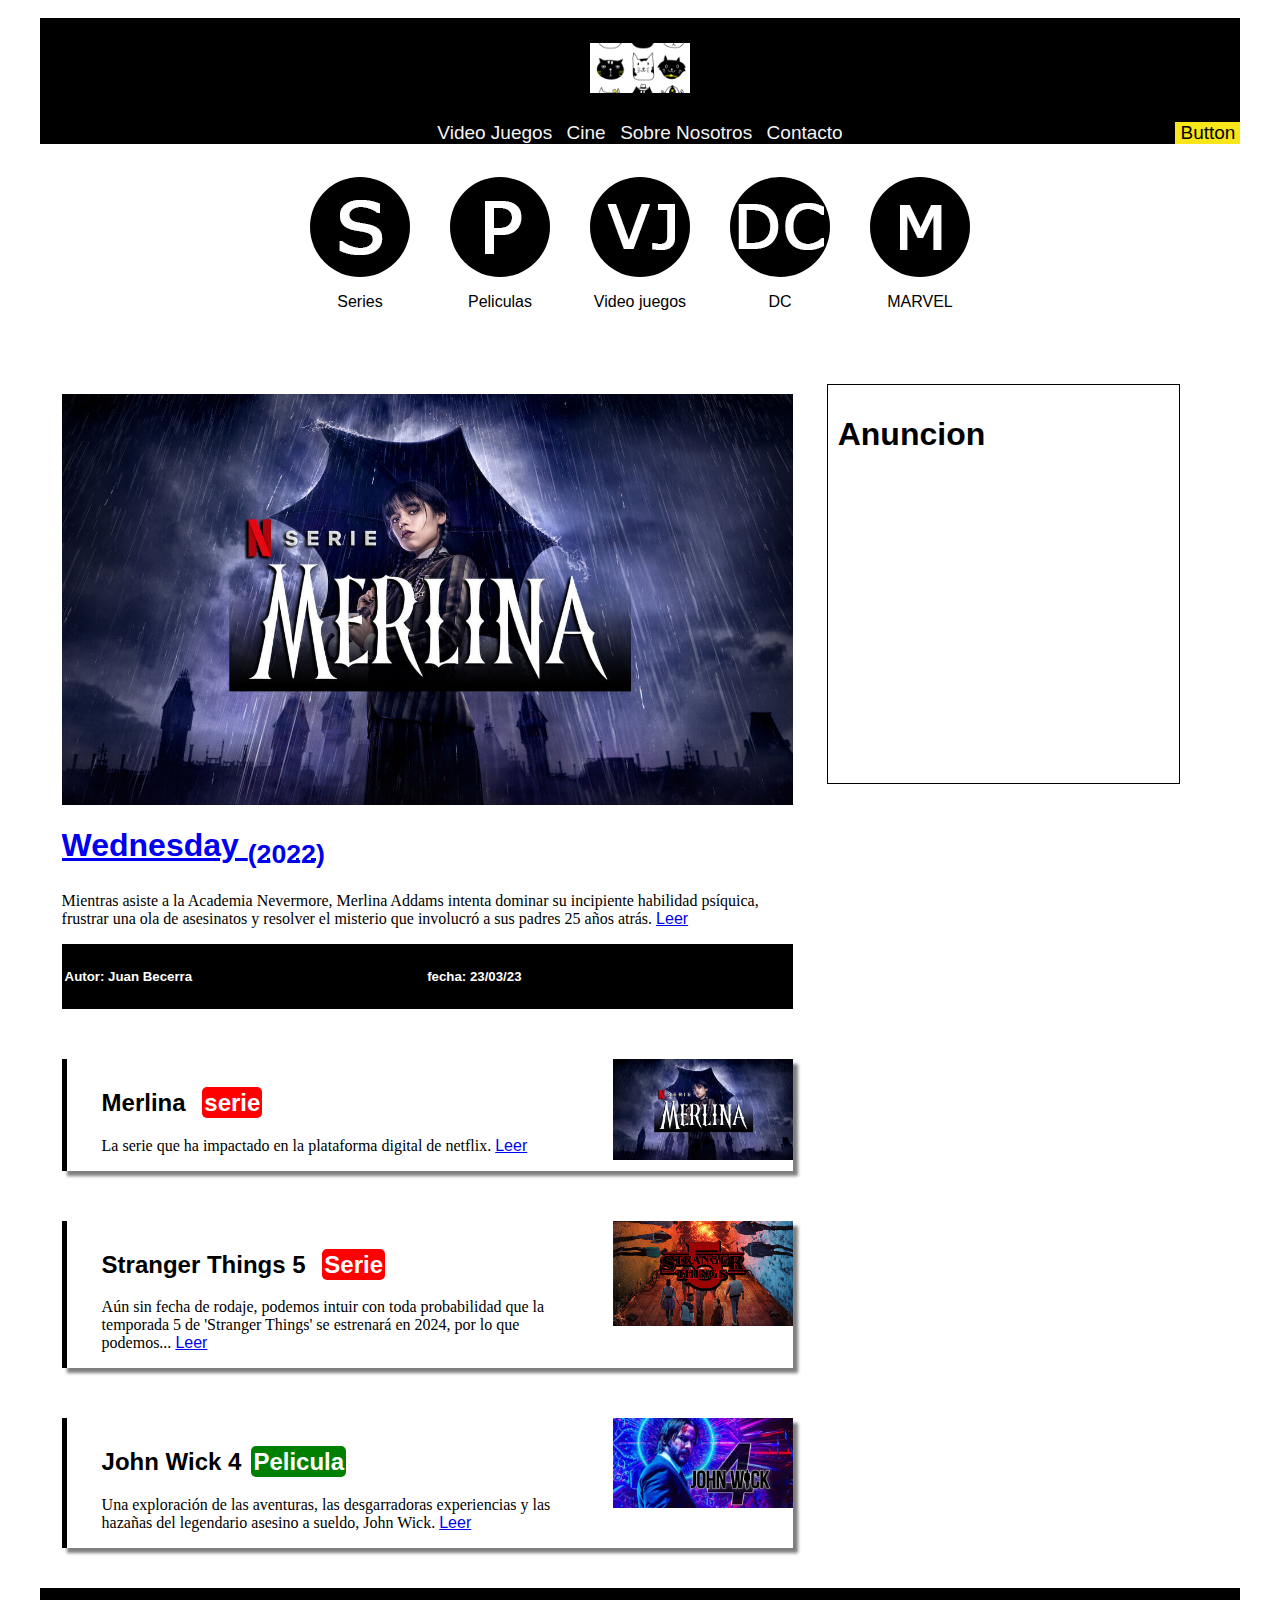
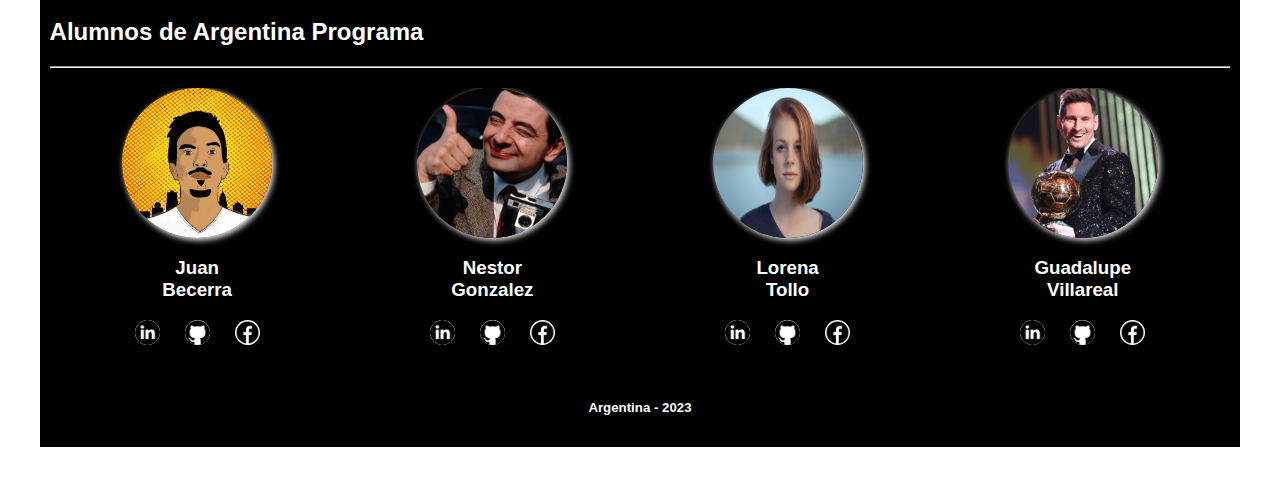
==== index.html @ 724febea "Add files via upload" ====
<!DOCTYPE html>
<html lang="en">
<head>
    <meta charset="UTF-8">
    <meta http-equiv="X-UA-Compatible" content="IE=edge">
    <meta name="viewport" content="width=device-width, initial-scale=1.0">
    <link rel="stylesheet" href="css/Grid.css">
    <link rel="stylesheet" href="css/fotter.css">
    <link rel="stylesheet" href="css/header.css">
    <link rel="stylesheet" href="css/noticias.css">
    <link rel="stylesheet" href="css/responsive.css">
    <title>Grupo H</title>
</head>
<body>
    <div class="contenedor ">
        <!-- AQUI COMIENZA EL ENCABEZADO -->
        <div class="row  " id="encabezadoLore">
            <header >
               <div class="logo">
                    <img class= "imglogo" src="img/OL0FBE0.jpg" alt="imagen de logo de ejemplo">
                </div>
            </header>
            <div class="container-nav">
                <nav>
                    <a href="" class="nav_link">Video Juegos</a>
                    <a href="" class="nav-link">Cine</a>
                    <a href="" class="nav-link">Sobre Nosotros</a>
                    <a href="" class="nav-link">Contacto</a>
                </nav>
                <div class="div-button">
                    <button  type="button" name="myButton">Button</button>
                    </div>
                </div>
                
            <div class="container-nav_opciones">
             
            <div class ="nav-link_imgSerie">
                <img class ="imgserie" src="img/iconSerie.jpg" alt="imagen de una serie de televición">
                <a href="" class="nav-link_opciones">Series</a>
             </div>
                <div class="nav-link_imgSerie">
                    <img class ="imgserie" src="img/iconPelcula.jpg" alt="imagen de una serie de televición">
                    <a href="" class="nav-link_opciones">Peliculas</a>
                </div>
                <div class="nav-link_imgSerie">
                    <img class ="imgserie" src="img/iconVideoJuegos.jpg" alt="imagen de una serie de televición">
                    <a href="" class="nav-link_opciones">Video juegos</a>
                </div>
                <div class="nav-link_imgSerie">
                    <img class ="imgserie" src="img/iconDC.jpg" alt="imagen de una serie de televición">
                    <a href="" class="nav-link_opciones">DC</a>
                </div>
                <div class="nav-link_imgSerie">
                    <img class ="imgserie" src="img/iconMarvel.jpg" alt="imagen de una serie de televición">
                    <a href="" class="nav-link_opciones">MARVEL</a>
                </div>
                
            </div>
        </div>
        <!-- AQUI TERMINA EL ENCABEZADO -->
        <div class="row" id="contenidoNoticias">
           
                <div class="col-8 " id="seccionNoticias">
                    <section>
                        <div class="noticiaDestacada">
                            <img src="img/noticias/merlina.jpg" alt="merlina">
                            <a href="#" id="tituloNDest"><h1>Wednesday <sub>(2022)</sub></h1></a>
                            <p>Mientras asiste a la Academia Nevermore, Merlina Addams intenta dominar su incipiente habilidad psíquica, frustrar una ola de asesinatos y resolver el misterio que involucró a sus padres 25 años atrás. <a href="#">Leer</a></p>
                            <div class="detalles">
                                <h5>Autor: <b>Juan Becerra</b></h5>
                                <h5>fecha: 23/03/23</h5>
                            </div>
                        </div>
                        <div class="noticia cserie">
                            <div class="descNoticia">
                                <h2>Merlina <b class="serie">serie</b></h2>
                                <p>La serie que ha impactado en la plataforma digital de netflix. <a href="#">Leer</a></p>
                            </div>
                            <div class="imgNotica">
                                <img src="img/noticias/merlina.jpg" alt="">
                            </div>
                        </div>
                         <div class="noticia cserie">
                            <div class="descNoticia">
                                <h2>Stranger Things 5 <b class="serie">Serie</b></h2>
                                <p> Aún sin fecha de rodaje, podemos intuir con toda probabilidad que la temporada 5 de 'Stranger Things' se estrenará en 2024, por lo que podemos... <a href="#">Leer</a></p>
                            </div>
                            <div class="imgNotica">
                                <img src="img/noticias/strangerthing5.jpg" alt="">
                            </div>
                        </div>
                        <div class="noticia cpelicula">
                            <div class="descNoticia">
                                <h2>John Wick 4<b class="pelicula">Pelicula</b></h2>
                                <p> Una exploración de las aventuras, las desgarradoras experiencias y las hazañas del legendario asesino a sueldo, John Wick. <a href="#">Leer</a></p>
                            </div>
                            <div class="imgNotica">
                                <img src="img/noticias/johnWick4.jpg" alt="">
                            </div>
                        </div>
                    </section>
                </div>           
            <div class="col-4 bordesOn h400" id="anuncios">
                <h1>Anuncion</h1>
            </div>
        </div>
        <!-- AQUI COMIENZA EL FOOTER -->
        <div class="row">
            <div class="footer">
                <h2>Alumnos de Argentina Programa</h2>
                
                <hr>
                <div class="contentAlum">
                    <div class="itemAlum">
                        <div class="imgIt">
                            <img src="img/juany.jpg" alt="" class="fotoPerfil">
                        </div>
                        <div class="imgIt">
                            <h3 class="textCenter">Juan <br>Becerra</h3>
                        </div>
                        <div class="imgIt">
                            
                                <a href="#"><img src="img/1384014.png" alt="" class="icrs"></a>
                                <a href="#"><img src="img/git.png" alt="" class="icrs"></a>
                                <a href="#"><img src="img/face.png" alt="" class="icrs"></a>
                            
                        </div>
                    </div>
                    <div class="itemAlum">
                        <div class="imgIt">
                            <img src="img/alum2.jpg" alt="" class="fotoPerfil">
                        </div>
                        <div class="imgIt">
                            <h3 class="textCenter">Nestor <br>Gonzalez</h3>
                        </div>
                        <div class="imgIt">
                            
                                <a href="#"><img src="img/1384014.png" alt="" class="icrs"></a>
                                <a href="#"><img src="img/git.png" alt="" class="icrs"></a>
                                <a href="#"><img src="img/face.png" alt="" class="icrs"></a>
                            
                        </div>
                    </div>
                    <div class="itemAlum">
                        <div class="imgIt">
                            <img src="img/alum1.jpg" alt="" class="fotoPerfil">
                        </div>
                        <div class="imgIt">
                            <h3 class="textCenter">Lorena <br> Tollo</h3>
                        </div>
                        <div class="imgIt">
                            
                                <a href="#"><img src="img/1384014.png" alt="" class="icrs"></a>
                                <a href="#"><img src="img/git.png" alt="" class="icrs"></a>
                                <a href="#"><img src="img/face.png" alt="" class="icrs"></a>
                            
                        </div>
                    </div>
                    <div class="itemAlum">
                        <div class="imgIt">
                            <img src="img/alum3.jpg" alt="" class="fotoPerfil">
                        </div>
                        <div class="imgIt">
                            <h3 class="textCenter">Guadalupe Villareal</h3>
                        </div>
                        <div class="imgIt">
                            
                                <a href="#"><img src="img/1384014.png" alt="" class="icrs"></a>
                                <a href="#"><img src="img/git.png" alt="" class="icrs"></a>
                                <a href="#"><img src="img/face.png" alt="" class="icrs"></a>
                            
                        </div>
                    </div>
                    
                    
                    
                </div>
               <div id="pais">
                    <h5 class="textCenter">Argentina - 2023</h5>
               </div>
            </div>
        </div>
        <!--AQUI TERMINA EL FOOTER --> 
    </div>
    <footer>
        
    </footer>
    
</body>
</html>
---- css/Grid.css ----
.contenedor{
	position: relative;
	float: left;
	height: auto;
	width: 95%;
	margin-left: 2.5%;
	margin-bottom: 10px;
	overflow: hidden;

}
.col-1{
	position: relative;
	float: left;
	height: auto;
	width: 4.495%;
	margin-left: 1%;
	margin-right: 1%;
	margin-top:10px;
	padding: 10px;
}
.col-2{
	position: relative;
	float: left;
	height: auto;
	width: 12.80%;

	margin-left: 1%;
	margin-right: 1%;
	margin-top:10px;
	padding: 10px;
}
.col-3{
	position: relative;
	float: left;
	height: auto;
	width: 21.15%;

	margin-left: 1%;
	margin-right: 1%;
	margin-top:10px;
	padding: 10px;
}
.col-4{
	position: relative;
	float: left;
	height: auto;
	width: 29.43%;

	margin-left: 1%;
	margin-right: 1%;
	margin-top:10px;
	padding: 10px;
}
.col-5{
	position: relative;
	float: left;
	height: auto;
	width: 37.75%;

	margin-left: 1%;
	margin-right: 1%;
	margin-top:10px;
	padding: 10px;
}
.col-6{
	position: relative;
	float: left;
	height: auto;
	width: 46%;

	margin-left: 1%;
	margin-right: 1%;
	margin-top:10px;
	padding: 10px;
}

.col-7{
	position: relative;
	float: left;
	height: auto;
	width: 54.3%;

	margin-left: 1%;
	margin-right: 1%;
	margin-top:10px;
	padding: 10px;
}
.col-8{
	position: relative;
	float: left;
	height: auto;
	width: 62.55%;

	margin-left: 1%;
	margin-right: 1%;
	margin-top:10px;
	padding: 10px;
}
.col-9{
	position: relative;
	float: left;
	height: auto;
	width: 70.88%;

	margin-left: 1%;
	margin-right: 1%;
	margin-top:10px;
	padding: 10px;
}
.col-10{
	position: relative;
	float: left;
	height: auto;
	width: 79.2%;

	margin-left: 1%;
	margin-right: 1%;
	margin-top:10px;
	padding: 10px;
}
.col-11{
	position: relative;
	float: left;
	height: auto;
	width: 87.5%;

	margin-left: 1%;
	margin-right: 1%;
	margin-top:10px;
	padding: 10px;
}
.col-12{
	position: relative;
	float: left;
	height: auto;
	width: 95.8%;

	margin-left: 1%;
	margin-right: 1%;
	margin-bottom:10px;
	padding: 10px;
}

.row{
	/*display: flex;
	flex-direction: row;*/
	justify-content: space-around;
	position: relative;
	float: left;
	width: 100%;
	height: auto;
	padding: 10px 0px;
	margin-bottom: 10px;
	margin-top: 0px;
	
	

}


.bordesOn{
	border : solid black 1px;
}

.contentCenter{
	display: flex;
	justify-content: center;

}
.contentToEnd{
	display: flex;
	justify-content: flex-end;
}

h1{
	/*font-family: Rockwell Extra Bold;*/
}
h3,h2,h4,h5,p{
	font-family: MS Sans serif;
}
li a, h3 a {
	text-decoration: none;
	font-family: MS Sans Serif;
}

.white{
	color: white;

}
.black{
	color:black;
}
.red{
	color: red;
}

.textCenter{
	text-align: center;
}
.footer{
	position: fixed;
	bottom: 0px;
	left: 0px;
	width: 100%;
	height: 30px;
	background-color: rgb(73,26,141);
}

.imgContent img {
	position: relative;
	float: left;
	width: 100%;
	height: 100%;
}

/*.header{
	position: fixed;
	float: left;
	width: 100%;
	height: 100px;
	left: 0px;
	top: 0px;
	z-index: 250;
	background-color: rgb(73,26,141);
}*/


.menuFloat{
	display: flex;
	flex-direction: row;
	width: 100%;
	position: relative;
	float: left;
	list-style: none;
	padding: 0;
}
.menuFloat li{
	padding: 10px;
}

.top-1{
	top: 100px;
}
.top-50{
	margin-top: 50px;
}
.backLigthPurpure{
	background-color: rgb(194,150,255);
}
.bgPrimary{
	background-color: rgb(255,255,255);
}
.bgSecond{
	background-color: rgb(159,82,160);
}
.bg-black{
	background-color: black;
}

.leftColMargen{
	border-left: solid rgb(141,61,254) 5px;
}

.btn-bg-main{
	width: 98%;
	height: 60px;
	background-color: rgb(245,94,94);
	font-family: MS Sans Serif;
	color: white;
	font-size: 24px;
	border: none;
	border-radius: 5px;
	margin-top: 10px;
}

.ts-1{
	font-size: 14px;

}
.ts-2{
	font-size: 18px;
		
}
.ts-3{
	font-size: 20px;
		
}
.ts-4{
	font-size: 24px;
		
}
.ts-5{
	font-size: 30px;
		
}
input{
	position: relative;
	float: left;
	height: 30px;
	width: 100%;
	border-radius: 5px;
	border: solid gray 1px;
	font-family: MS Sans Serif;

}
textarea{
	position: relative;
	float: left;
	width: 98%;
	min-height: 100px;
	font-family: MS Sans Serif;
}


/*ESTILOS PARA FORMATOS DE FORMULARIOS*/

.frm{

	position: relative;
	float: left;
	height: auto;
	width: 100%;
	padding-bottom: 50px;
	
}
.frm .s1{
	
	position: relative;
	float: left;
	width: 96.5%;
	height: 30px;
	margin-left: 1%;
	margin-right: 1%;

	
	
}
.frm .s2{
	
	position: relative;
	float: left;
	width: 47.1%;
	height: 30px;
	margin-left: 1%;
	margin-right: 1%;
	
	
}
.frm .f{
	display: flex;
	justify-content: center;
	width: 100%;
	position: relative;
	float: left;
	margin-bottom: 10px;
}
.encabezado{
	display:  block;
	position: relative;
	float: left;
	background-color: rgb(57,18,112);
	border-radius: 5px 5px 0px 0px;
	height: auto;
	width: 100%;
	
}
.itemClase,.itemTarea{
	display: flex;
	justify-content: center;
	position: relative;
	float: left;
	margin-top: 10px;
	background-color: rgb(194,150,255);
	width: 100%;
	


}


.select{
	
	background-color: rgb(141,61,255);
	
}
.iconSm{
	position: relative;
	float: left;
	width: 40px;
	height: 40px;
}

.titulo{
	display: block;
	background-color: rgb(57,18,112);
	width: 100%;
	padding-left: 10px;
	padding-top: 2px;
	padding-bottom: 2px;

}
.bordesR15{
	border-radius: 15px;
}

/*Estas clases son para li de las listas para que tengan formato de botones*/
.btnMenu{
	display: flex;
	justify-content: center;
	
	border-radius: 10px;
	background-color: rgb(57,18,112);
	min-width: 150px;
	width: auto;
	height: 30px;	
	border: none;
	color: white;
	font-family: MS Sans Serif;
	align-content: center;
	font-size: 18px; 
	padding: 1px 10px 1px 10px;
}
.btnMenu:hover{
	background-color: rgb(45,18,90);
}
/*----------------------------------------------------------------------------*/
.verticalCenter{
	display: flex;
	align-items: center;
}
.h70{
	height: 70px;
}
.h100{
	height: 100px;
}
.h200{
	height: 200px;
}
.h300{
	height: 300px;
}
.h400{
	height: 400px;
}
.h350{
	height: 500px;
}
.h600{
	height: 700px;
}
.h700{
	height: 700px;
}


.centrarTodo{
	display: flex;
	flex-direction: row;
	justify-content: space-around;
}
---- css/fotter.css ----
.footer h1,h2,h3,h4,h5{
    
    position: relative;
    font-family: sans-serif;
    justify-content: center;

    width: 100%;
    color: white
}
.footer{
    position: relative;

    float: left;
    width: 100%;
    height: auto;
    background-color: black;
    padding: 10px;
    margin-left: auto;
    margin-right: auto;
    /*border: 2px solid pink;*/
    left: 0px;
    bottom: 0px;

}
.contentAlum {
    display: flex;
    position: relative;
    width: 100%;
    height: 270px;
    justify-content: space-around;
    margin-top: 20px;
    margin-bottom: 20px;
     /*border: 3px solid white;*/
     overflow: hidden;
}
.itemAlum{
    position: relative;
    float: left;
   
    width: 150px;
    height: 200px;
}
.itemAlum .fotoPerfil{
    position: relative;
    float: left;
    width: 150px;
    height: 150px;
    border-radius: 50%;
    box-shadow: 2px 2px 6px white;
}


.icrs{
    position: relative;
    float: left;
    width: 25px;
    height: 25px;
    background-color: white;
    border-radius: 50%;
    
}
.imgIt{
    position: relative;
    display: flex;
    
    list-style: none;
    
    justify-content: space-around;
    
    width: 100%;
  
}
#pais{
    position: relative;
    float: left;
    width: 100%;
    background-color: black;
    /*border: 3px solid white;*/
}
---- css/header.css ----
*{
    /*margin: 0;*/
    padding: 0;
    box-sizing: border-box;
    font-family: 'Oswald', sans-serif;;
}

header{
    display: flex;
    background-color: #000000;
    height: 100%;
    justify-content: center;
    align-items: center;
     
}



.logo{
    margin: 0;
    width: 100px; 
}
    

.imglogo{
   width: 100%;
    clip-path: polygon(0 25%, 100% 25%, 100% 75%, 0 75%);
    /* sacado de https://bennettfeely.com/clippy/ hace que la imagen tenga una forma rectangular */
}

 
.container-nav{
    display: flex;
    width: 100%;
    background-color: #000000;
    position: sticky;
    top: 0;
   
    justify-content: center;
    align-items: center;
   
   
}

nav{
    margin-left: auto;
    
   
}

nav a{
  
   padding: 0 5px 0 5px;
   font-size: 19px;
    text-decoration: none;
    color: #f5f5f5;
    background-color: #000000;
    transition: background-color 0.5s linear 0s;
    /*sacado de https://webcode.tools/es/generadores/css hace una transicion de color cuando pasa el mouse sobre el */
  
}

.nav-link:hover{
    background-color: #262671;
    /* cambia de color a azul */
}


.div-button{
  display: flex;
  margin-left: auto; 
 
 
}

button {
    position: absolute;
    top: 0;
    right: 0;
    background-color: #f8e61b;
    font-size: 19px;
    border-radius: 0px;
    border: solid #000000 0px;
    transition: background-color 0.5s linear 0s;
    /*sacado de https://webcode.tools/es/generadores/css esta linea de codigo es para hace una transicion de color cuando pasas el cursor sobre lo que quieras (en este caso el boton) */
    padding: 0px 5px;
    cursor:pointer;
   
}
button:hover {
    color: #2d63c8;
    background-color: #ffffff;
    /* cambia el fondo de color a blanco */
    padding: 0px 6px;
   
}


.container-nav_opciones{
    width: 100%;
    height: 200px;
    display: flex;
    justify-content: center;
    align-items: center;
   
}

.nav-link_imgSerie{
margin: 0;
width: 100px;
border-radius: 100%;
flex-direction: column;
display: flex;
flex-direction: column;
gap: 16px;
margin: 20px;
justify-content: center;
align-items: center;

}

.imgserie{
    width: 100px;
    height: 100px;
    border-radius: 100%;
    background-repeat: no-repeat;
    
}

.nav-link_opciones{
    text-decoration: none;
    color: #000000;
}
#encabezadoLore{
    width: 100%;

}
---- css/noticias.css ----
.noticiaDestacada{
	width: 100%;
	height: 100%;
	/*border: 2px solid red;*/
	overflow:hidden;

}
.noticiaDestacada img{
	display: block;
	width: 100%;
}
.detalles{
	display: flex;
	flex-direction: row;
	justify-content: space-around;
	background-color: black;
	color: white;
	width: 100%;
	height: auto;
	padding: 3px;
}

.noticiasDestacadas #tituloNDest{
	text-decoration: none;
	color: black;
	margin-top: 10px;

}

/*ESTILOS PARA LAS NOTICIAS COMUNES*/
.noticia{
	display: flex;
	width: 100%;
	/*border: 2px solid red;*/
	border-left: 5px solid black;
	padding-left: 35px;
	margin-top: 50px;
	box-shadow: 5px 5px 3px rgba(0,0,0,0.5);
}
.noticia .imgNoticia{
	width: 20%;
	margin-left: 50px;
	/*border: 1px solid red;*/
}
.noticia .imgNotica img{
	width: 180px;
	height: auto;
	margin-top: auto;
	margin-bottom: auto;
	
}
.noticia .descNoticia{
	width: 80%;
	/*border: 1px solid red;*/
	justify-content: flex-start;
	padding-top: 10px;
	padding-right: 50px; 

}
.noticia .descNoticia h2{
	color: black;
}
h2 .serie{
	background-color: red;
	color: white;
	padding: 2px;
	border-radius: 5px;
	margin-left: 10px;

}
h2 .pelicula{
	background-color: green;
	color: white;
	padding: 2px;
	border-radius: 5px;
	margin-left: 10px;

}
---- css/responsive.css ----
@media (max-width: 480px){
	#anuncios{
		display: block;
		background-color: red;
		width: 100%;
	}
	#seccionNoticias{
		display: block;
		min-width: 100%;
	}
	.noticia{
		display: block;
	}
	p{
		width: 100%;
	}
	.container-nav_opciones{
		overflow-x: scroll;
		justify-content: flex-start;

	}
	.contentAlum{
		overflow-x: scroll;
		justify-content: flex-start;
		margin-left: 80px;
		padding-right: 50px;
	}
	.itemAlum{
		margin-right:100px;
	}
}
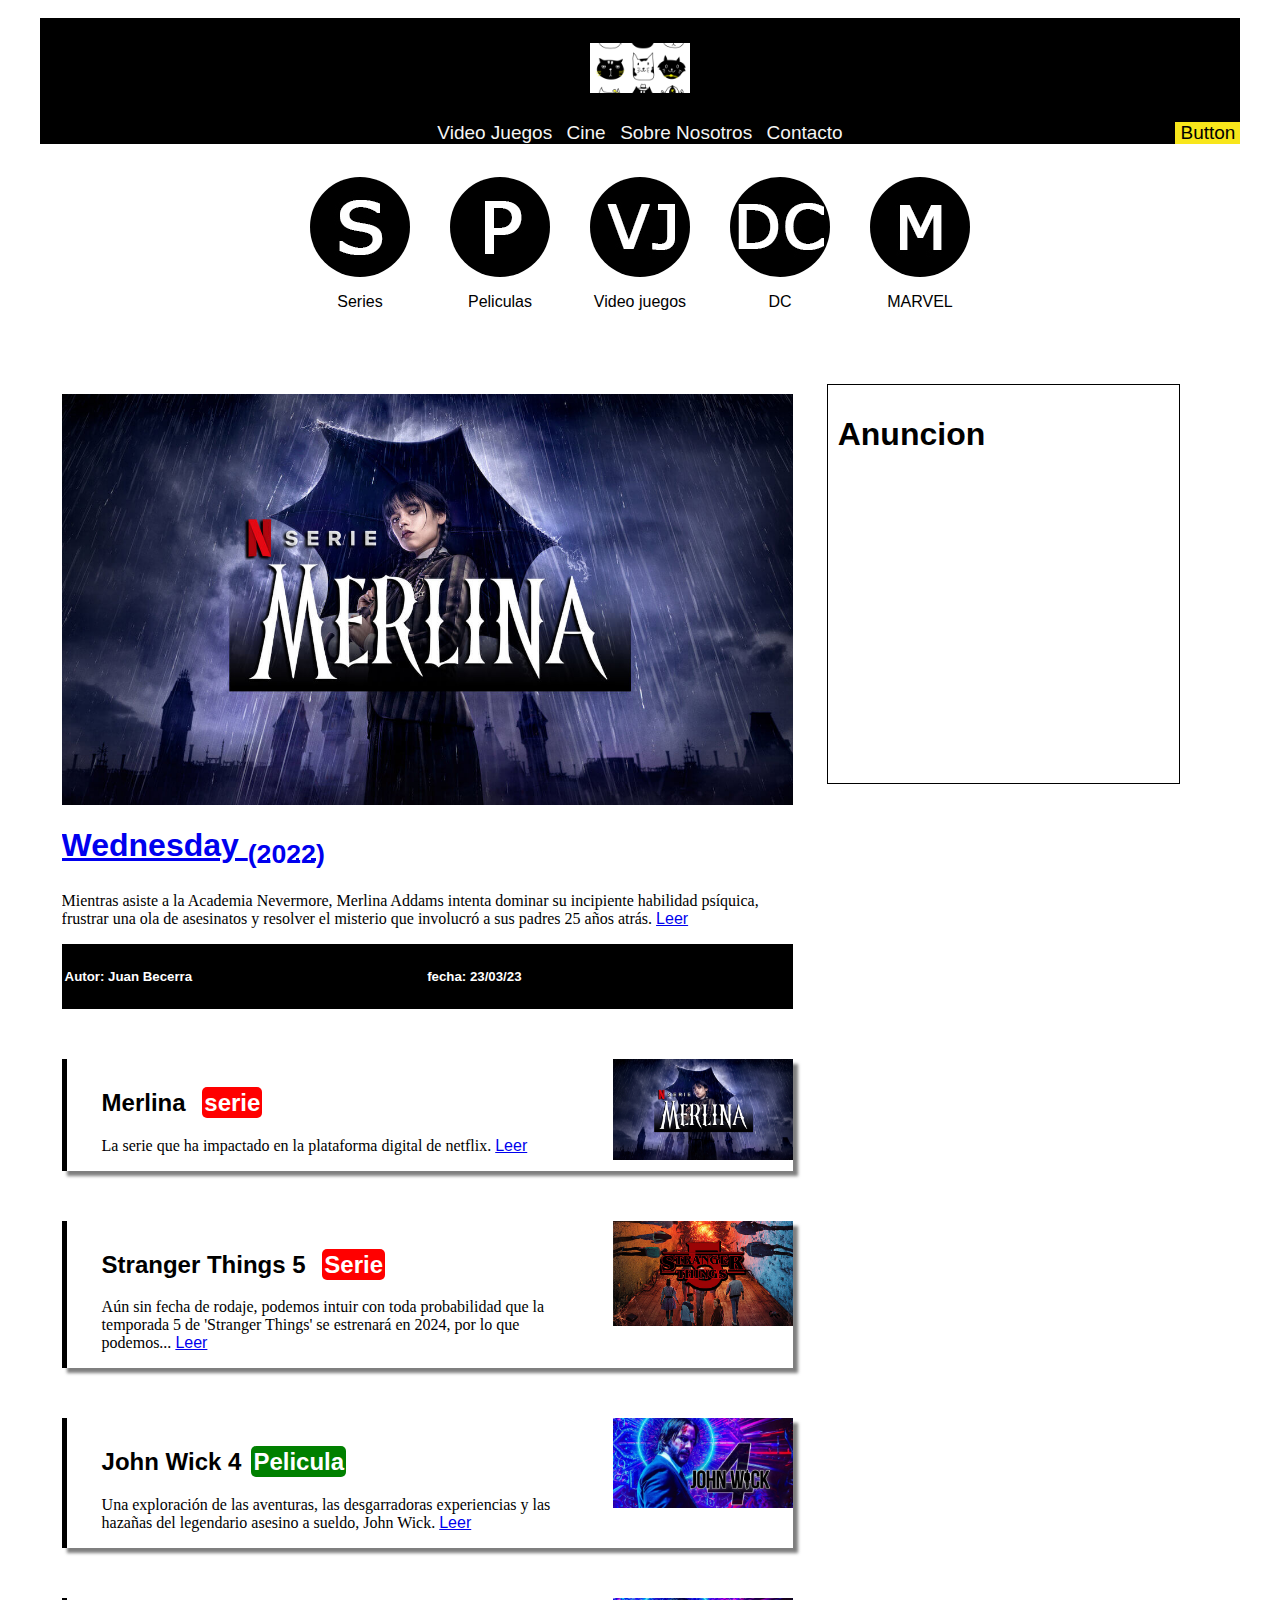
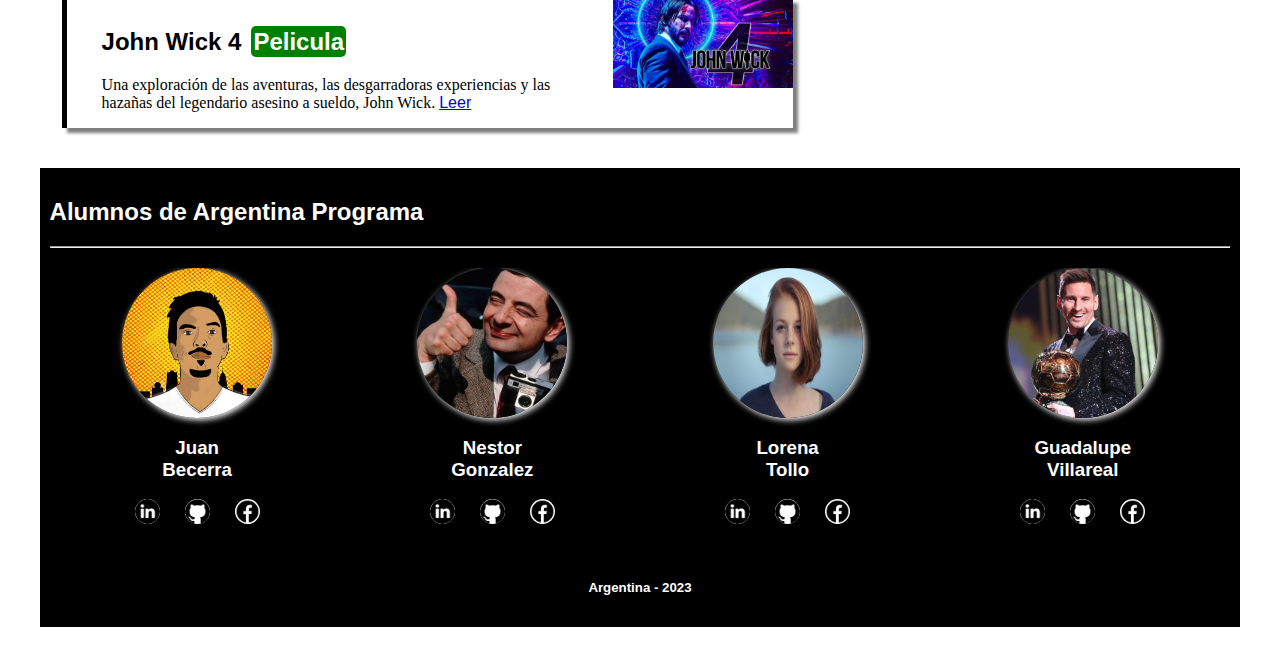
==== commit 167c8be5: "Se agrego un elemento mas de noticia" ====
--- a/index.html
+++ b/index.html
@@ -87,6 +87,15 @@
                             </div>
                             <div class="imgNotica">
                                 <img src="img/noticias/strangerthing5.jpg" alt="">
+                            </div>
+                        </div>
+                        <div class="noticia cpelicula">
+                            <div class="descNoticia">
+                                <h2>John Wick 4<b class="pelicula">Pelicula</b></h2>
+                                <p> Una exploración de las aventuras, las desgarradoras experiencias y las hazañas del legendario asesino a sueldo, John Wick. <a href="#">Leer</a></p>
+                            </div>
+                            <div class="imgNotica">
+                                <img src="img/noticias/johnWick4.jpg" alt="">
                             </div>
                         </div>
                         <div class="noticia cpelicula">
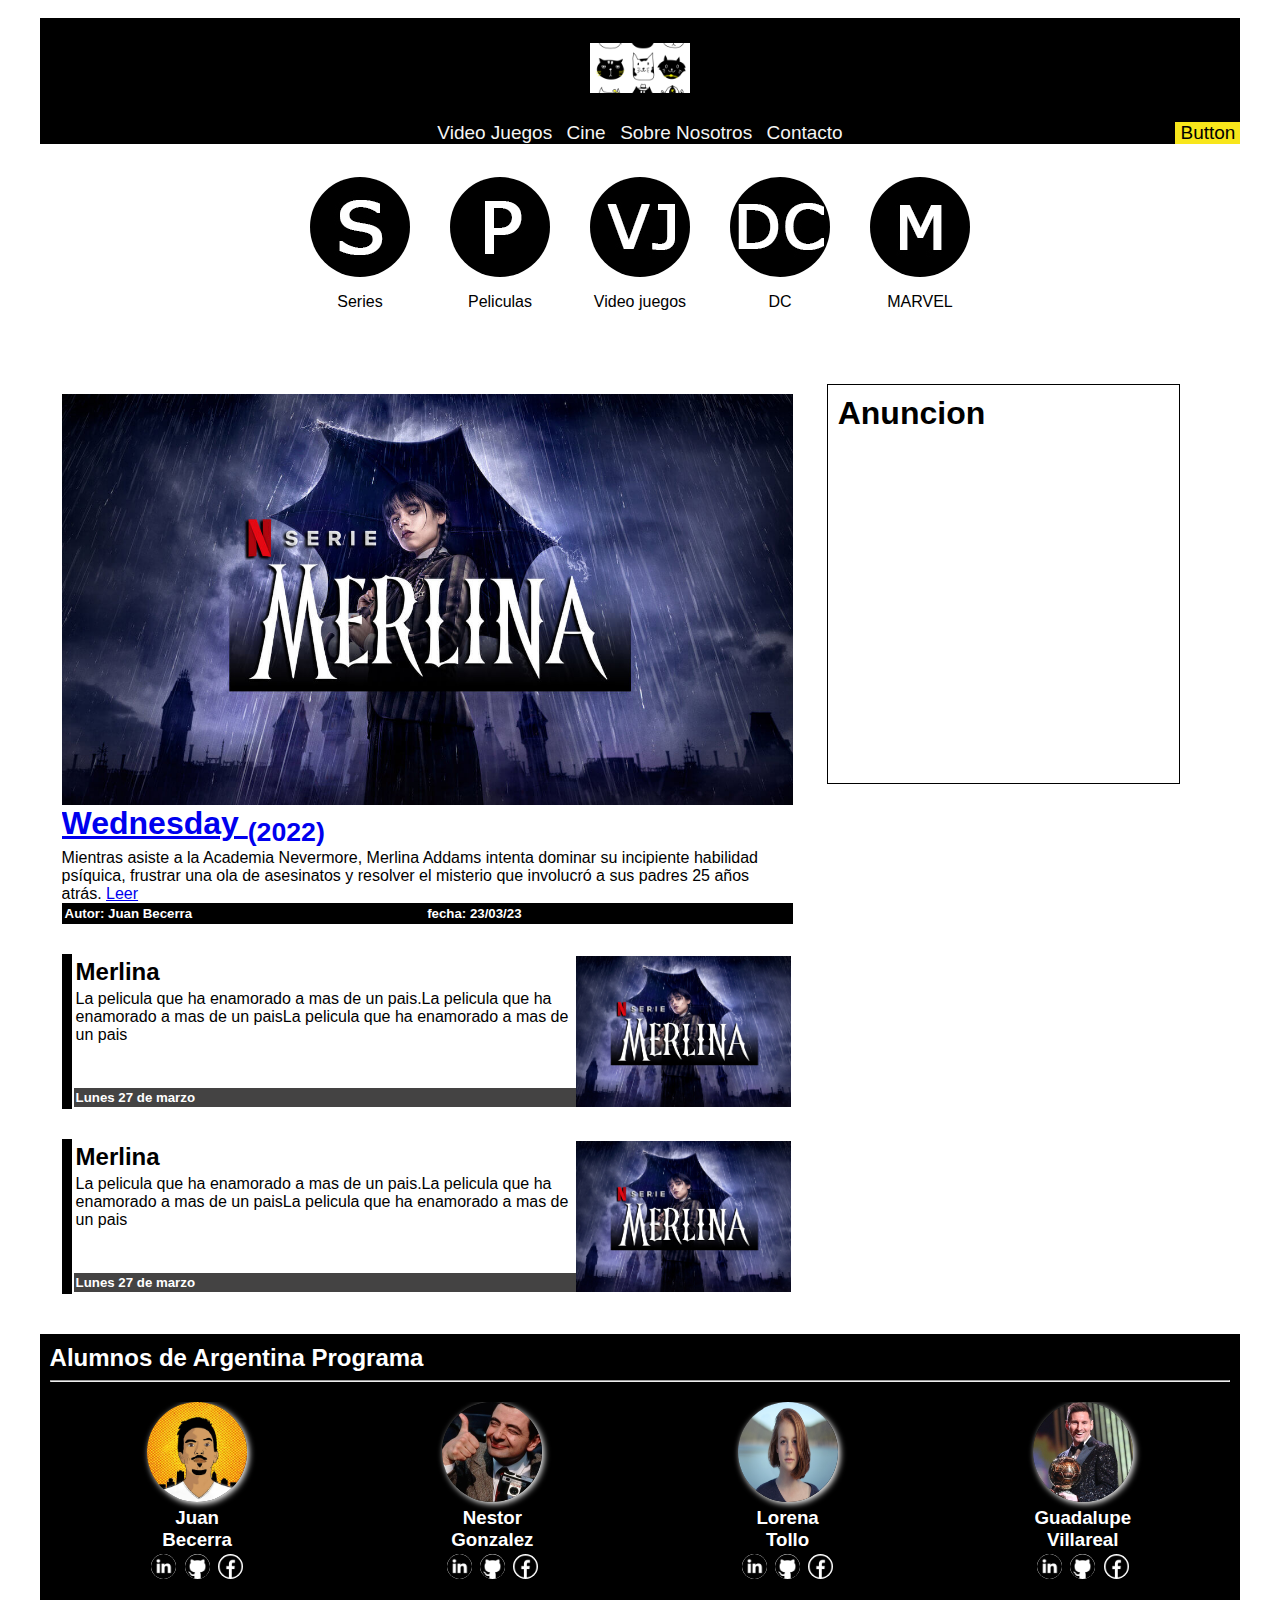
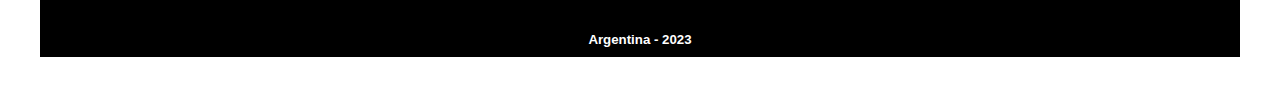
==== commit 08685551: "Cambios en los estilos de las noticias" ====
--- a/index.html
+++ b/index.html
@@ -9,6 +9,8 @@
     <link rel="stylesheet" href="css/header.css">
     <link rel="stylesheet" href="css/noticias.css">
     <link rel="stylesheet" href="css/responsive.css">
+    <link rel="stylesheet" href="css/estiloNoticia.css">
+    <link rel="stylesheet" href="css/snoticia.css">
     <title>Grupo H</title>
 </head>
 <body>
@@ -71,42 +73,31 @@
                                 <h5>fecha: 23/03/23</h5>
                             </div>
                         </div>
-                        <div class="noticia cserie">
-                            <div class="descNoticia">
-                                <h2>Merlina <b class="serie">serie</b></h2>
-                                <p>La serie que ha impactado en la plataforma digital de netflix. <a href="#">Leer</a></p>
+                        
+                        <article>
+                            <div class="r">
+                                <div class="c2">
+                                    <div class="r"><h1>Merlina</h1></div>
+                                    <div class="r" id="textoNoticia"><p>La pelicula que ha enamorado a mas de un pais.La pelicula que ha enamorado a mas de un paisLa pelicula que ha enamorado a mas de un pais</p></div>
+                                    <div class="r" id="fechaNoticia"><h5>Lunes 27 de marzo</h5></div>
+                                </div>
+                                <div class="c1" id="imgSnoticia">
+                                    
+                                </div>
                             </div>
-                            <div class="imgNotica">
-                                <img src="img/noticias/merlina.jpg" alt="">
+                        </article>
+                        <article>
+                            <div class="r">
+                                <div class="c2">
+                                    <div class="r"><h1>Merlina</h1></div>
+                                    <div class="r" id="textoNoticia"><p>La pelicula que ha enamorado a mas de un pais.La pelicula que ha enamorado a mas de un paisLa pelicula que ha enamorado a mas de un pais</p></div>
+                                    <div class="r" id="fechaNoticia"><h5>Lunes 27 de marzo</h5></div>
+                                </div>
+                                <div class="c1" id="imgSnoticia">
+                                    
+                                </div>
                             </div>
-                        </div>
-                         <div class="noticia cserie">
-                            <div class="descNoticia">
-                                <h2>Stranger Things 5 <b class="serie">Serie</b></h2>
-                                <p> Aún sin fecha de rodaje, podemos intuir con toda probabilidad que la temporada 5 de 'Stranger Things' se estrenará en 2024, por lo que podemos... <a href="#">Leer</a></p>
-                            </div>
-                            <div class="imgNotica">
-                                <img src="img/noticias/strangerthing5.jpg" alt="">
-                            </div>
-                        </div>
-                        <div class="noticia cpelicula">
-                            <div class="descNoticia">
-                                <h2>John Wick 4<b class="pelicula">Pelicula</b></h2>
-                                <p> Una exploración de las aventuras, las desgarradoras experiencias y las hazañas del legendario asesino a sueldo, John Wick. <a href="#">Leer</a></p>
-                            </div>
-                            <div class="imgNotica">
-                                <img src="img/noticias/johnWick4.jpg" alt="">
-                            </div>
-                        </div>
-                        <div class="noticia cpelicula">
-                            <div class="descNoticia">
-                                <h2>John Wick 4<b class="pelicula">Pelicula</b></h2>
-                                <p> Una exploración de las aventuras, las desgarradoras experiencias y las hazañas del legendario asesino a sueldo, John Wick. <a href="#">Leer</a></p>
-                            </div>
-                            <div class="imgNotica">
-                                <img src="img/noticias/johnWick4.jpg" alt="">
-                            </div>
-                        </div>
+                        </article>
                     </section>
                 </div>           
             <div class="col-4 bordesOn h400" id="anuncios">
--- a/css/fotter.css
+++ b/css/fotter.css
@@ -1,3 +1,5 @@
+
+
 .footer h1,h2,h3,h4,h5{
     
     position: relative;
@@ -26,10 +28,10 @@
     display: flex;
     position: relative;
     width: 100%;
-    height: 270px;
+    height: 230px;
     justify-content: space-around;
     margin-top: 20px;
-    margin-bottom: 20px;
+    
      /*border: 3px solid white;*/
      overflow: hidden;
 }
@@ -37,16 +39,17 @@
     position: relative;
     float: left;
    
-    width: 150px;
-    height: 200px;
+    width: 100px;
+    height: 133px;
 }
 .itemAlum .fotoPerfil{
     position: relative;
     float: left;
-    width: 150px;
-    height: 150px;
+    width: 100px;
+    height: 100px;
     border-radius: 50%;
     box-shadow: 2px 2px 6px white;
+    margin-bottom: 5px;
 }
 
 
@@ -57,6 +60,7 @@
     height: 25px;
     background-color: white;
     border-radius: 50%;
+    margin-top: 3px;
     
 }
 .imgIt{
--- a/css/estiloNoticia.css
+++ b/css/estiloNoticia.css
@@ -0,0 +1,22 @@
+#imgSnoticia{
+	background-image: url(../img/noticias/merlina.jpg);
+	background-size: cover;
+	height: inherit;
+	background-repeat: no-repeat;
+	background-position: center;
+
+}
+#textoNoticia{
+	min-height: 100px;
+}
+article{
+	margin-top: 30px;
+	border-left: 10px solid black;
+}
+#fechaNoticia{
+	background-color: var(--fondoNegro);
+	color: white;
+}
+.r h1{
+	font-size: 24px;
+}--- a/css/snoticia.css
+++ b/css/snoticia.css
@@ -0,0 +1,43 @@
+:root{
+	--fondoNegro : rgb(68,67,67) ;
+}
+
+.r{
+	display: flex;
+	flex-direction: row;
+	justify-content: space-between;
+	position: relative;
+	width: inherit;
+	height: all;
+	padding: 2px;
+}
+.c1{
+	position: relative;
+	float: left;
+	min-width: 30%
+
+
+}
+.c2{
+
+	position: relative;
+	float: left;
+	min-width: 64.88%
+}
+.c3{
+	position: relative;
+	float: left;
+	min-width: 99.7%
+}
+h1,h2,h3,h4,h5,p{
+	margin:0px;
+	font-family: sans-serif;
+}
+
+.r,.c1,.c2,.c3{
+	/*border: 1px solid rgba(50,0,0,0.5);*/
+	
+}
+article{
+	display: block;
+}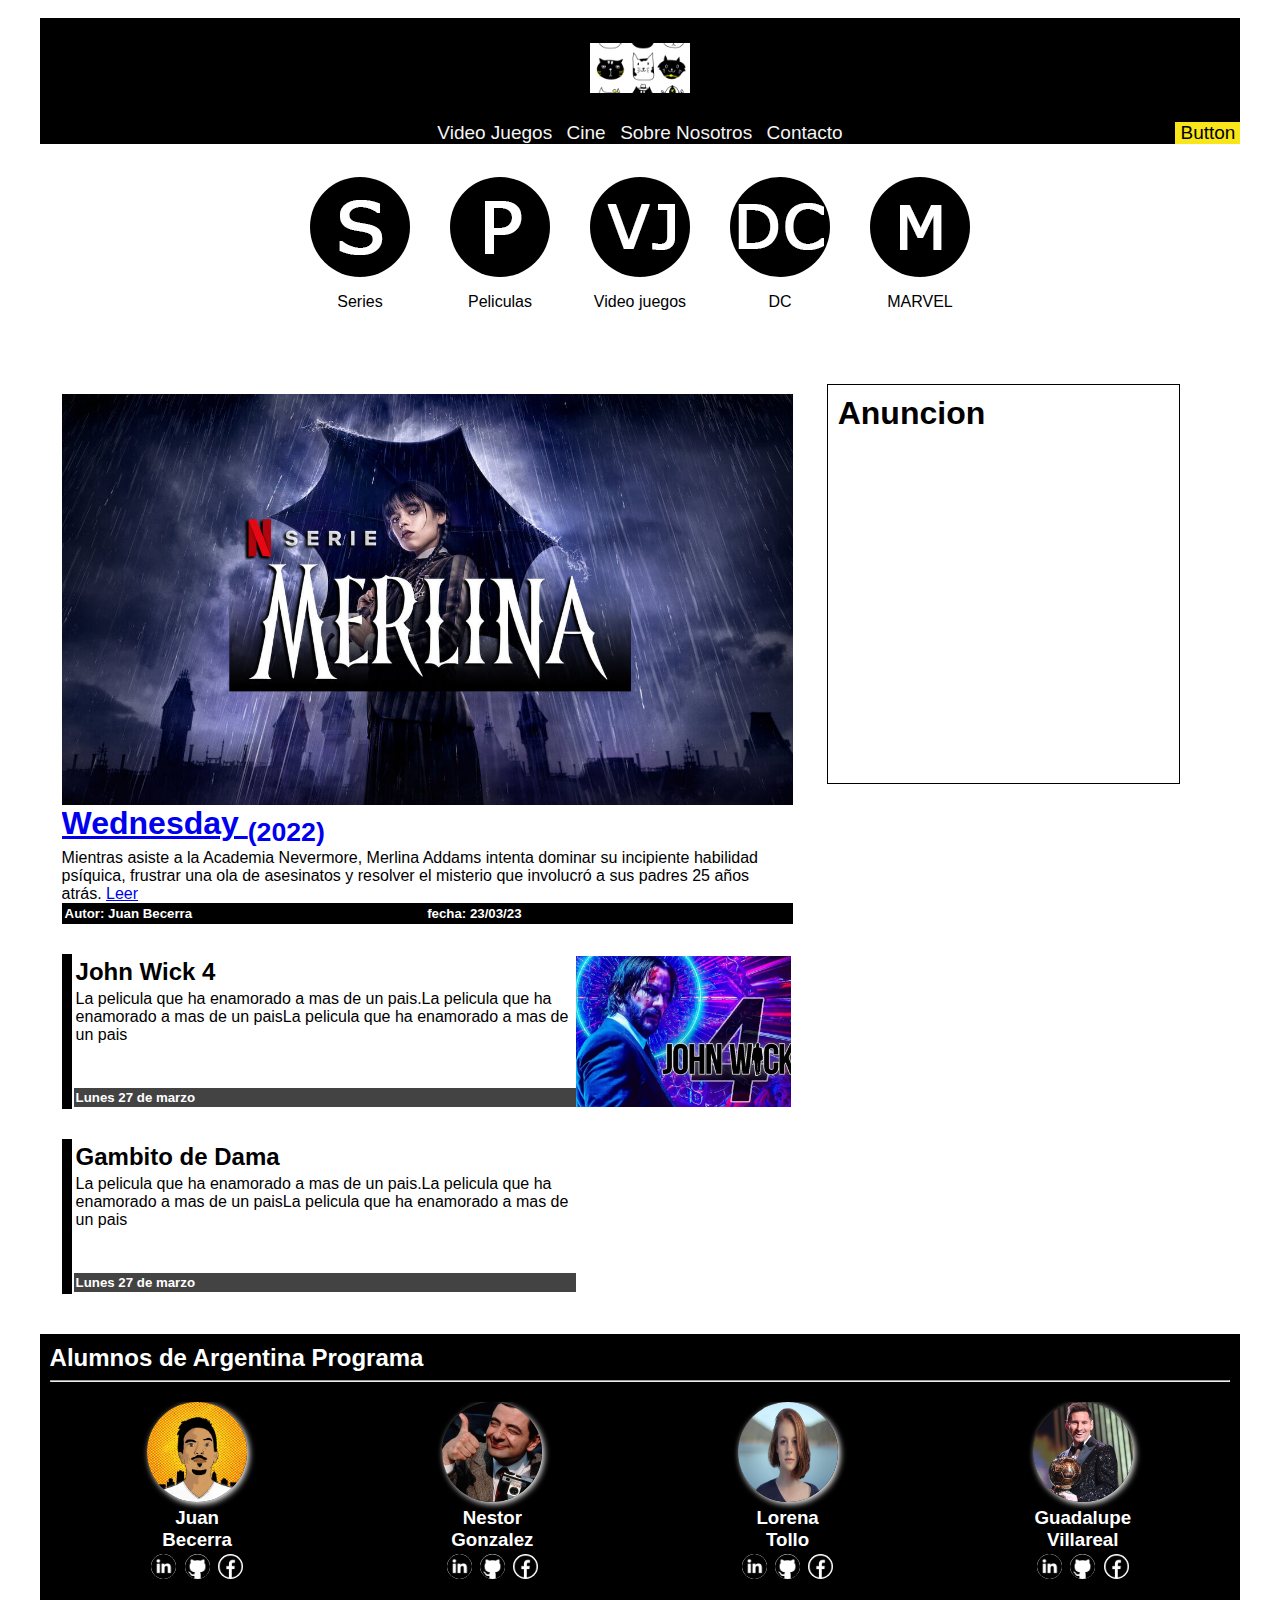
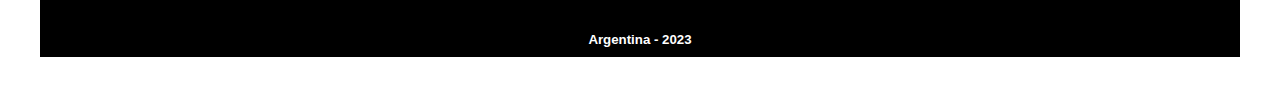
==== commit 93618ccd: "Agrego imagen de gambito de dama" ====
--- a/index.html
+++ b/index.html
@@ -77,11 +77,11 @@
                         <article>
                             <div class="r">
                                 <div class="c2">
-                                    <div class="r"><h1>Merlina</h1></div>
+                                    <div class="r"><h1>John Wick 4</h1></div>
                                     <div class="r" id="textoNoticia"><p>La pelicula que ha enamorado a mas de un pais.La pelicula que ha enamorado a mas de un paisLa pelicula que ha enamorado a mas de un pais</p></div>
                                     <div class="r" id="fechaNoticia"><h5>Lunes 27 de marzo</h5></div>
                                 </div>
-                                <div class="c1" id="imgSnoticia">
+                                <div class="c1" id="imgSnoticia" style="background-image: url(img/noticias/johnWick4.jpg);">
                                     
                                 </div>
                             </div>
@@ -89,11 +89,11 @@
                         <article>
                             <div class="r">
                                 <div class="c2">
-                                    <div class="r"><h1>Merlina</h1></div>
+                                    <div class="r"><h1>Gambito de Dama</h1></div>
                                     <div class="r" id="textoNoticia"><p>La pelicula que ha enamorado a mas de un pais.La pelicula que ha enamorado a mas de un paisLa pelicula que ha enamorado a mas de un pais</p></div>
                                     <div class="r" id="fechaNoticia"><h5>Lunes 27 de marzo</h5></div>
                                 </div>
-                                <div class="c1" id="imgSnoticia">
+                                <div class="c1" id="imgSnoticia" style="background-image: url(img/noticias/gambito de dama.jpg)">
                                     
                                 </div>
                             </div>
--- a/css/estiloNoticia.css
+++ b/css/estiloNoticia.css
@@ -1,5 +1,5 @@
 #imgSnoticia{
-	background-image: url(../img/noticias/merlina.jpg);
+	
 	background-size: cover;
 	height: inherit;
 	background-repeat: no-repeat;
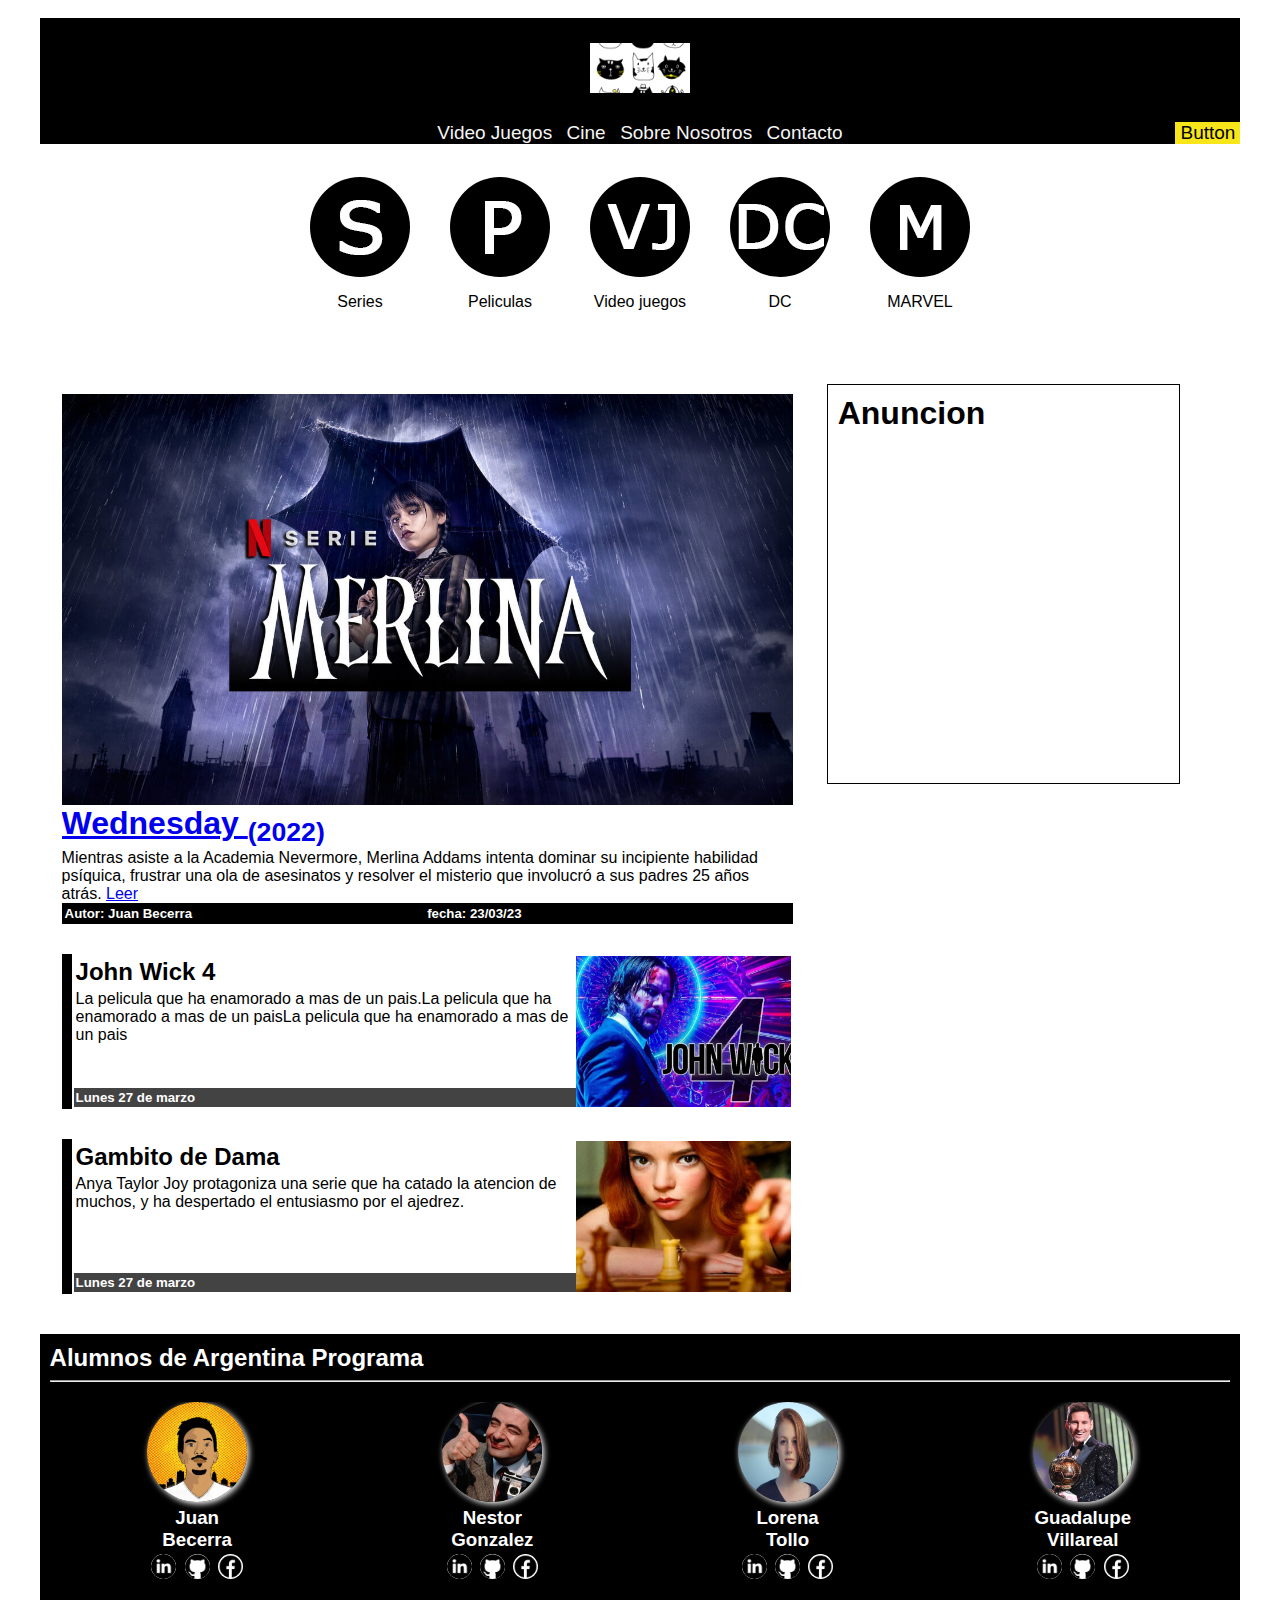
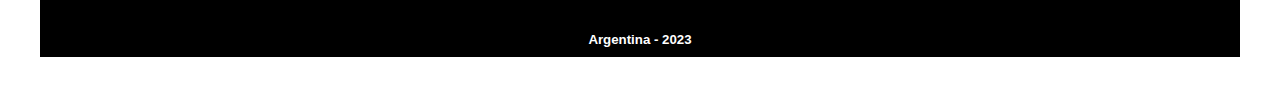
==== commit 1ea3d0be: "modificaciones menores" ====
--- a/index.html
+++ b/index.html
@@ -90,10 +90,10 @@
                             <div class="r">
                                 <div class="c2">
                                     <div class="r"><h1>Gambito de Dama</h1></div>
-                                    <div class="r" id="textoNoticia"><p>La pelicula que ha enamorado a mas de un pais.La pelicula que ha enamorado a mas de un paisLa pelicula que ha enamorado a mas de un pais</p></div>
+                                    <div class="r" id="textoNoticia"><p>Anya Taylor Joy protagoniza una serie que ha catado la atencion de muchos, y ha despertado el entusiasmo por el ajedrez.</p></div>
                                     <div class="r" id="fechaNoticia"><h5>Lunes 27 de marzo</h5></div>
                                 </div>
-                                <div class="c1" id="imgSnoticia" style="background-image: url(img/noticias/gambito de dama.jpg)">
+                                <div class="c1" id="imgSnoticia" style="background-image: url(img/noticias/gambito-de-dama.jpg)">
                                     
                                 </div>
                             </div>
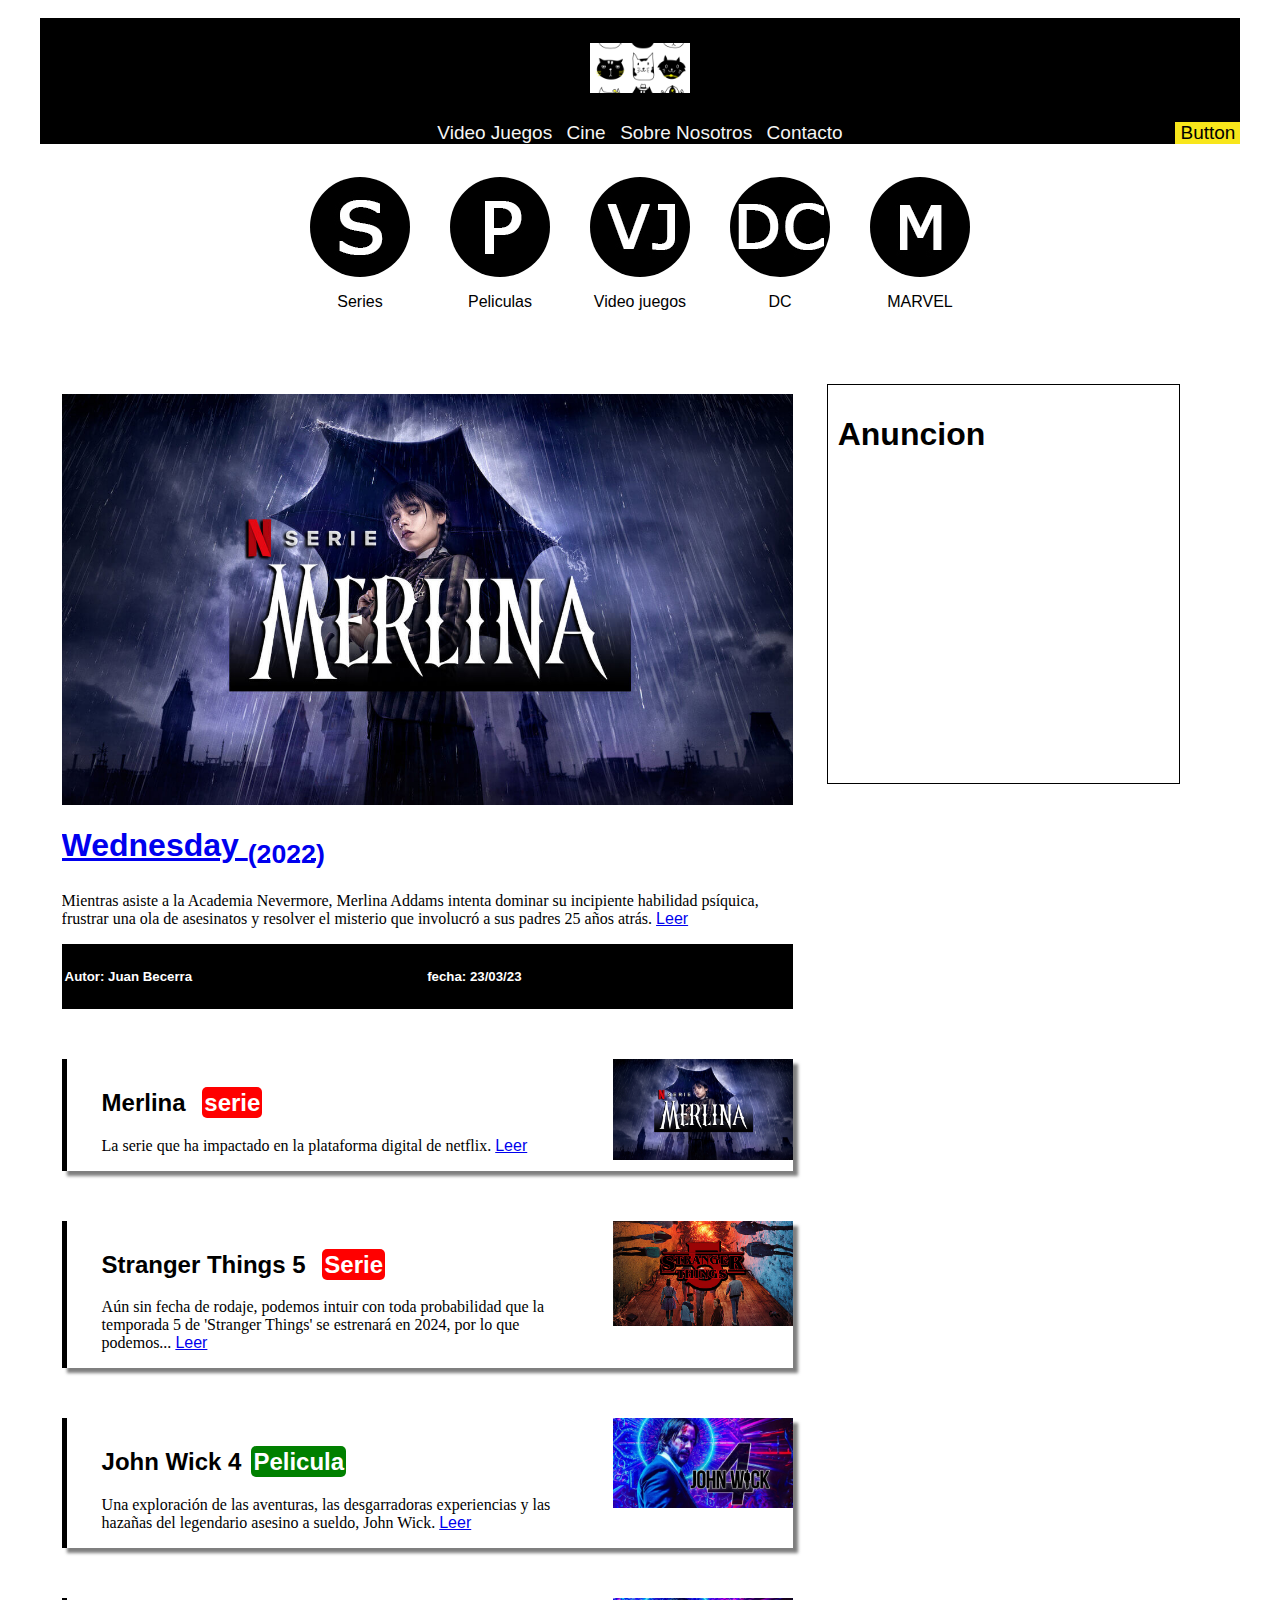
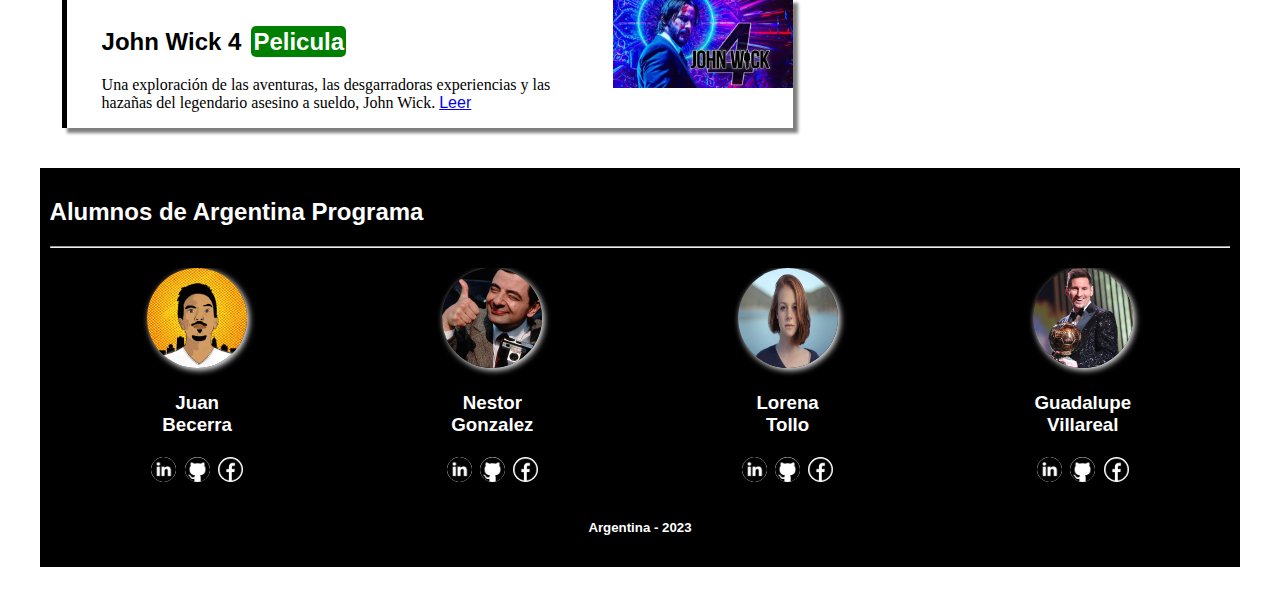
==== commit 8f197114: "se agrego diseño visual de error404.html y contact.html con sus css" ====
--- a/index.html
+++ b/index.html
@@ -9,8 +9,6 @@
     <link rel="stylesheet" href="css/header.css">
     <link rel="stylesheet" href="css/noticias.css">
     <link rel="stylesheet" href="css/responsive.css">
-    <link rel="stylesheet" href="css/estiloNoticia.css">
-    <link rel="stylesheet" href="css/snoticia.css">
     <title>Grupo H</title>
 </head>
 <body>
@@ -27,7 +25,7 @@
                     <a href="" class="nav_link">Video Juegos</a>
                     <a href="" class="nav-link">Cine</a>
                     <a href="" class="nav-link">Sobre Nosotros</a>
-                    <a href="" class="nav-link">Contacto</a>
+                    <a href="contac.html" class="nav-link">Contacto</a>
                 </nav>
                 <div class="div-button">
                     <button  type="button" name="myButton">Button</button>
@@ -73,31 +71,42 @@
                                 <h5>fecha: 23/03/23</h5>
                             </div>
                         </div>
-                        
-                        <article>
-                            <div class="r">
-                                <div class="c2">
-                                    <div class="r"><h1>John Wick 4</h1></div>
-                                    <div class="r" id="textoNoticia"><p>La pelicula que ha enamorado a mas de un pais.La pelicula que ha enamorado a mas de un paisLa pelicula que ha enamorado a mas de un pais</p></div>
-                                    <div class="r" id="fechaNoticia"><h5>Lunes 27 de marzo</h5></div>
-                                </div>
-                                <div class="c1" id="imgSnoticia" style="background-image: url(img/noticias/johnWick4.jpg);">
-                                    
-                                </div>
+                        <div class="noticia cserie">
+                            <div class="descNoticia">
+                                <h2>Merlina <b class="serie">serie</b></h2>
+                                <p>La serie que ha impactado en la plataforma digital de netflix. <a href="#">Leer</a></p>
                             </div>
-                        </article>
-                        <article>
-                            <div class="r">
-                                <div class="c2">
-                                    <div class="r"><h1>Gambito de Dama</h1></div>
-                                    <div class="r" id="textoNoticia"><p>Anya Taylor Joy protagoniza una serie que ha catado la atencion de muchos, y ha despertado el entusiasmo por el ajedrez.</p></div>
-                                    <div class="r" id="fechaNoticia"><h5>Lunes 27 de marzo</h5></div>
-                                </div>
-                                <div class="c1" id="imgSnoticia" style="background-image: url(img/noticias/gambito-de-dama.jpg)">
-                                    
-                                </div>
+                            <div class="imgNotica">
+                                <img src="img/noticias/merlina.jpg" alt="">
                             </div>
-                        </article>
+                        </div>
+                         <div class="noticia cserie">
+                            <div class="descNoticia">
+                                <h2>Stranger Things 5 <b class="serie">Serie</b></h2>
+                                <p> Aún sin fecha de rodaje, podemos intuir con toda probabilidad que la temporada 5 de 'Stranger Things' se estrenará en 2024, por lo que podemos... <a href="#">Leer</a></p>
+                            </div>
+                            <div class="imgNotica">
+                                <img src="img/noticias/strangerthing5.jpg" alt="">
+                            </div>
+                        </div>
+                        <div class="noticia cpelicula">
+                            <div class="descNoticia">
+                                <h2>John Wick 4<b class="pelicula">Pelicula</b></h2>
+                                <p> Una exploración de las aventuras, las desgarradoras experiencias y las hazañas del legendario asesino a sueldo, John Wick. <a href="#">Leer</a></p>
+                            </div>
+                            <div class="imgNotica">
+                                <img src="img/noticias/johnWick4.jpg" alt="">
+                            </div>
+                        </div>
+                        <div class="noticia cpelicula">
+                            <div class="descNoticia">
+                                <h2>John Wick 4<b class="pelicula">Pelicula</b></h2>
+                                <p> Una exploración de las aventuras, las desgarradoras experiencias y las hazañas del legendario asesino a sueldo, John Wick. <a href="#">Leer</a></p>
+                            </div>
+                            <div class="imgNotica">
+                                <img src="img/noticias/johnWick4.jpg" alt="">
+                            </div>
+                        </div>
                     </section>
                 </div>           
             <div class="col-4 bordesOn h400" id="anuncios">
--- a/css/responsive.css
+++ b/css/responsive.css
@@ -20,6 +20,7 @@
 
 	}
 	.contentAlum{
+		
 		overflow-x: scroll;
 		justify-content: flex-start;
 		margin-left: 80px;
